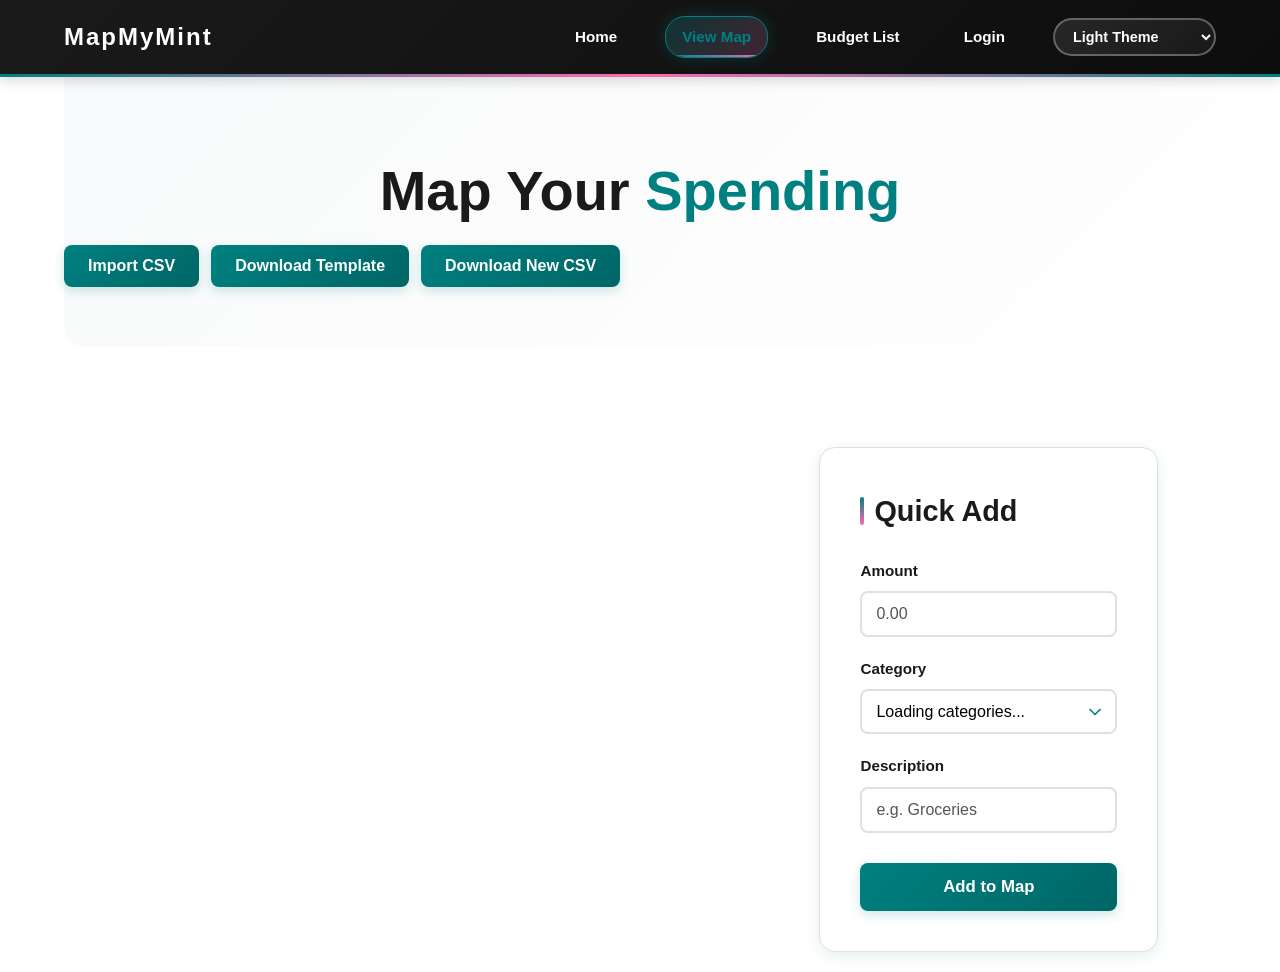
==== frontend/index.html @ 68bfa344 "Added clear button Put in backlog" ====
<!DOCTYPE html>
<html lang="en">
<head>
    <meta charset="UTF-8">
    <meta name="viewport" content="width=device-width, initial-scale=1.0">
    <title>MapMyMint | Visual Budgeting</title>
    <!-- Link to the D3.js library for data visualization and the stylesheet for styling the page -->
    <script src="https://d3js.org/d3.v7.min.js"></script>
    <!-- Link to the stylesheet for styling the page -->
    <link rel="stylesheet" href="style.css">
    <!-- Theme Manager (must load before other scripts) -->
    <script src="theme.js"></script>
    
    <!-- Authentication Check (redirect to home if not logged in) - commented out -->
    <!--
    <script>
        if (!localStorage.getItem('loggedIn')) {
            window.location.href = 'home.html';
        }
    </script>
    -->
</head>
<body>

<nav>
    <a href="home.html" class="brand">MapMyMint</a>
    <div class="nav-links">
        <a href="home.html">Home</a>
        <a href="index.html" class="active">View Map</a>
        <a href="buget.html">Budget List</a>
        <a href="login.html">Login</a>
        <select id="theme-switcher" class="theme-switcher">
            <option value="light">Light Theme</option>
            <option value="dark">Dark Theme</option>
            <option value="ocean">Ocean Theme</option>
            <option value="rainbow">Rainbow Theme</option>
        </select>
    </div>
   
</nav>

<main class="container">
<header class="TitleSection">
  <!-- Header section with a title and a button to import CSV files -->
    <h1>Map Your <span class="teal-text">Spending</span></h1>
    <div class="controls">
      <!--  <button class="btn-teal">Import CSV</button>  (Commented out and replaced for CSV File Implmentation) -->
<input type="file" id="csvFile" accept=".csv" style="display:none;">
<button class="btn-teal" onclick="handleCSV()">Import CSV</button>
<!-- Added Download Template Button -->
<button class="btn-teal" onclick="downloadTemplateCSV()">Download Template</button>
<button class="btn-teal" onclick="downloadUpdatedCSV()">Download New CSV</button>
<!-- <button class="btn-teal" onclick="clearGraph()">Clear Graph</button> (Commented out, not finalized) --> 

    </div>
</header>
<!-- Section to display the sunburst chart and a tooltip for additional information -->
<section class="main-dashboard">
    <section class="chart-column">
        <div id="sunburst"></div>
        <div id="tooltip" class="tooltip"></div>
    </section>


    <!-- Aside section for quick transaction entry -->
    <aside class="entry-column">
        <div class="card">
          <!-- Quick Add Form -->
            <h3>Quick Add</h3>
            <form id="transaction-form">
                <div class="input-group">
                    <label>Amount</label>
                    <input type="number" id="amount" placeholder="0.00" step="0.01">
                </div>
                <!-- Dropdown for selecting the category of the transaction -->
                <div class="input-group">
                    <label>Category</label>
                    <select id="category">
                        <option value="">Loading categories...</option>
                    </select>
                </div>
                <!-- Input field for adding a description of the transaction -->
                <div class="input-group">
                    <label>Description</label>
                    <input type="text" id="description" placeholder="e.g. Groceries">
                </div>
                <button type="button" class="btn-teal" id="add-btn">Add to Map</button>
            </form>
        </div>
    </aside>
</section>
</main>

<script src="chart-v2.js"></script>
    
    <!-- Handles CSV upload, updates the data, and lets the user download a new CSV file -->
    
<script>
   // const currentUserId = 1; // Placeholder until login logic is added
    // NEW
const currentUserId = localStorage.getItem("currentUserId") || 1;
let savedCSV = "";
let originalFileName = "updated";
let importedTemplateRows = [];

function downloadTemplateCSV() {
    // 1. Grab the current user's data
    const currentUserId = localStorage.getItem("currentUserId") || "1";
    // If you don't store the username, you can default to "User" or fetch it
    const currentUsername = localStorage.getItem("currentUsername") || "User";

    // 2. Build the string using template literals (${}) to inject the ID and Name
    const templateCSV = `Instructions: Use CATEGORY rows to define categories and limits,,,,,,,,,,,,,
Instructions: Use TRANSACTION rows to enter spending or income,,,,,,,,,,,,,
Instructions: Use GOAL rows to enter savings goals,,,,,,,,,,,,,
Instructions: Leave unused columns blank for that row type,,,,,,,,,,,,,

Entry Type,User ID,Username,Category,Parent Category,Category Limit,Transaction Date,Description,Amount,Transaction Type,Goal Name,Target Amount,Current Amount,Target Date
CATEGORY,${currentUserId},${currentUsername},Housing,,1500,,,,,,,,
CATEGORY,${currentUserId},${currentUsername},Groceries,Living,400,,,,,,,,
TRANSACTION,${currentUserId},${currentUsername},Groceries,Living,,2026-04-19,Walmart trip,82.43,Expense,,,,
GOAL,${currentUserId},${currentUsername},,,,,,,,Emergency Fund,2000,500,2026-12-31
,,,,,,,,,,,,,
,,,,,,,,,,,,,`;

    // 3. Create the download as before
    const blob = new Blob([templateCSV], { type: "text/csv" });
    const url = URL.createObjectURL(blob);

    const a = document.createElement("a");
    a.href = url;
    a.download = "MapByMint_Template.csv";
    document.body.appendChild(a);
    a.click();
    document.body.removeChild(a);

    URL.revokeObjectURL(url);
}


//Connecting the manual "Quick Add" 
document.getElementById("add-btn").addEventListener("click", async () => {
    const amountInput = document.getElementById("amount").value;
    const descInput = document.getElementById("description").value;
    const catInput = document.getElementById("category").value;

    if (!amountInput || !descInput) {
        alert("Please enter an amount and description.");
        return;
    }

    const payload = {
        user_id: parseInt(currentUserId),
        description: descInput,
        amount: parseFloat(amountInput),
        category_id: parseInt(catInput), // Optional: logic to map 'Housing' to ID 1, etc.
        transaction_date: new Date().toISOString().split('T')[0],
        transaction_type: "expense"
    };

    try {
        const response = await fetch("http://127.0.0.1:8000/transactions/", {
            method: "POST",
            headers: { "Content-Type": "application/json" },
            body: JSON.stringify(payload)
        });

        if (response.ok) {
            console.log("Transaction saved to Vault.");
            document.getElementById("transaction-form").reset();
            if (typeof window.refreshChart === "function") window.refreshChart();
        }
    } catch (error) {
        console.error("Failed to add transaction:", error);
    }
});


// NEW HANDLE CSV
async function handleCSV() {
    const input = document.getElementById("csvFile");
    input.click();
 
    input.onchange = async function () {
        const file = input.files[0];
        if (!file) return;
 
        // Preserve original filename for export
        originalFileName = file.name.replace(/\.csv$/i, "");
 
        const reader = new FileReader();
 
        reader.onload = async function (e) {
            savedCSV = e.target.result;
            const rawRows = savedCSV.split("\n");
 
            // Clean rows — strip instructions, headers, and blank lines
            const dataRows = rawRows.filter(line => {
                const trimmed = line.trim();
                return trimmed &&
                    !trimmed.startsWith("Instructions:") &&
                    !trimmed.startsWith("Entry Type,") &&
                    trimmed.replace(/,/g, "") !== "";
            });
 
            //Process CATEGORY rows first (serial, not parallel)
            //    We use for...of with await so each category is fully created
            //    before we fetch the updated ID map. Promise.all won't work here
            //    because we need the DB to have committed before the next step.
            const categoryRows = dataRows.filter(row =>
                row.trim().toUpperCase().startsWith("CATEGORY")
            );
 
            for (const row of categoryRows) {
                const col = row.split(",");
                const name = (col[3] || "").trim();
                const limitAmount = parseFloat((col[5] || "0").replace(/[$,]/g, "")) || 0;
 
                if (!name) continue; // Skip rows with no category name
 
                try {
                    await fetch("http://127.0.0.1:8000/categories/", {
                        method: "POST",
                        headers: { "Content-Type": "application/json" },
                        body: JSON.stringify({
                            user_id: parseInt(currentUserId),
                            name: name,
                            limit_amount: limitAmount,
                            parent_id: null // Subcategory support can be added later
                        })
                    });
                } catch (err) {
                    console.error(`Failed to create category "${name}":`, err);
                }
            }
 
            // Refresh category map now that new ones are in the DB
            let catMap = {};
            try {
                const catRes = await fetch(`http://127.0.0.1:8000/categories/${parseInt(currentUserId)}`);
                if (catRes.ok) {
                    const categories = await catRes.json();
                    categories.forEach(c => catMap[c.name.toLowerCase()] = c.id);
                }
            } catch (err) {
                console.error("Failed to fetch category map:", err);
            }
 
            // Process TRANSACTION and GOAL rows in parallel
            const otherRows = dataRows.filter(row =>
                !row.trim().toUpperCase().startsWith("CATEGORY")
            );
 
            const finalPromises = otherRows.map(row => {
                const col = row.split(",");
                const entryType = (col[0] || "").trim().toUpperCase();
 
                // --- TRANSACTION ---
                if (entryType === "TRANSACTION") {
                    const catName = (col[3] || "").trim().toLowerCase();
                    const amount = parseFloat((col[8] || "0").replace(/[$,]/g, "")) || 0;
                    const description = (col[7] || "").trim();
 
                    // Skip rows without enough data to be useful
                    if (!description || amount <= 0) return null;
 
                    return fetch("http://127.0.0.1:8000/transactions/", {
                        method: "POST",
                        headers: { "Content-Type": "application/json" },
                        body: JSON.stringify({
                            user_id: parseInt(currentUserId),
                            category_id: catMap[catName] || null,
                            transaction_date: (col[6] || "").trim() || new Date().toISOString().split('T')[0],
                            description: description,
                            amount: amount,
                            transaction_type: (col[9] || "expense").trim().toLowerCase()
                        })
                    });
                }
 
                // --- GOAL ---
                if (entryType === "GOAL") {
                    const goalName = (col[10] || "").trim();
                    const targetAmount = parseFloat((col[11] || "0").replace(/[$,]/g, "")) || 0;
                    const currentAmount = parseFloat((col[12] || "0").replace(/[$,]/g, "")) || 0;
 
                    // Skip rows without enough data to be useful
                    if (!goalName || targetAmount <= 0) return null;
 
                    return fetch("http://127.0.0.1:8000/goals/", {
                        method: "POST",
                        headers: { "Content-Type": "application/json" },
                        body: JSON.stringify({
                            user_id: parseInt(currentUserId),
                            goal_name: goalName,
                            target_amount: targetAmount,
                            current_amount: currentAmount
                        })
                    });
                }
 
                return null; // Ignore any unrecognized row types
            }).filter(p => p !== null);
 
            // Execute all transaction/goal imports
            if (finalPromises.length > 0) {
                try {
                    await Promise.all(finalPromises);
                    console.log("Full CSV import complete.");
                } catch (err) {
                    console.error("Import error on transactions/goals:", err);
                }
            } else {
                console.warn("No valid TRANSACTION or GOAL rows found after category stage.");
            }
 
            // Refresh chart and dropdown with latest data
            if (typeof window.refreshChart === "function") window.refreshChart();
            if (typeof populateCategoryDropdown === "function") populateCategoryDropdown();
        };
 
        reader.readAsText(file);
    };
}


// NEW DOWNLOAD UPDATED CSV
async function downloadUpdatedCSV() {
    try {
        // Fetch both datasets at once
        const [goalsResponse, txResponse] = await Promise.all([
            fetch(`http://127.0.0.1:8000/goals/${currentUserId}`),
            fetch(`http://127.0.0.1:8000/transactions/${currentUserId}`)
        ]);

        if (!goalsResponse.ok || !txResponse.ok) {
            throw new Error("Failed to fetch data from one or more endpoints");
        }

        const goals = await goalsResponse.json();
        const transactions = await txResponse.json();

        const header = "Entry Type,User ID,Username,Category,Parent Category,Category Limit,Transaction Date,Description,Amount,Transaction Type,Goal Name,Target Amount,Current Amount,Target Date";

        // 1. Map Goals to CSV Rows
        const goalRows = goals.map(goal => [
            "GOAL", goal.user_id, "", "", "", "", "", "", "", "", 
            goal.goal_name, goal.target_amount, goal.current_amount, goal.target_date || ""
        ].join(","));

        // 2. Map Transactions to CSV Rows
        const txRows = transactions.map(tx => [
            "TRANSACTION", currentUserId, "", tx.category_name || "Uncategorized", "", "",
            tx.date, tx.description, tx.amount, tx.type || "expense", "", "", "", ""
        ].join(","));

        // 3. Combine everything
        const csvContent = [header, ...goalRows, ...txRows].join("\n");

        const blob = new Blob([csvContent], { type: "text/csv" });
        const url = URL.createObjectURL(blob);

        const a = document.createElement("a");
        a.href = url;
        a.download = `${originalFileName}_Full_Backup.csv`;
        document.body.appendChild(a);
        a.click();
        document.body.removeChild(a);

        URL.revokeObjectURL(url);

    } catch (error) {
        console.error("Export Error:", error);
        alert("Could not export data. Is the backend running?");
    }
}
/* async function clearGraph() { (Commented out, took from branch. Wouldn't let me commit in branch! Not finalized and put on product backlog) 
    const confirmClear = confirm("Are you sure you want to clear this data?")

    if (!confirmClear) return;

    try {
        await fetch(`http://127.0.0.1:8000/goals/${currentUserId}`, {
method: "DELETE"
        });
        
        await fetch(`http://127.0.0.1:8000/transactions/${currentUserId}`, {
method: "DELETE"
        });

        await fetch(`http://127.0.0.1:8000/categories/${currentUserId}`, {
method: "DELETE"
        }); 

        console.log("Data has been cleared :)");

        if (typeof window.refreshChart === "function") {
            window.refreshChart();
        }
    }
    catch (err)
    {
        console.error("Error clearing data:", err);
        alert("Failed to clear data");
    }
    }
*/
// Add this function alongside the other script functions
async function populateCategoryDropdown() {
    try {
        const res = await fetch(`http://127.0.0.1:8000/categories/${parseInt(currentUserId)}`);
        const categories = await res.json();
        const select = document.getElementById("category");

        if (!categories.length) {
            select.innerHTML = `<option value="">No categories yet</option>`;
            return;
        }
        select.innerHTML = categories.map(c =>
            `<option value="${c.id}">${c.name}</option>`
        ).join("");
    } catch (err) {
        console.error("Failed to load categories:", err);
    }
}

// Add this function alongside the other script functions
async function populateCategoryDropdown() {
    try {
        const res = await fetch(`http://127.0.0.1:8000/categories/${parseInt(currentUserId)}`);
        const categories = await res.json();
        const select = document.getElementById("category");

        if (!categories.length) {
            select.innerHTML = `<option value="">No categories yet</option>`;
            return;
        }
        select.innerHTML = categories.map(c =>
            `<option value="${c.id}">${c.name}</option>`
        ).join("");
    } catch (err) {
        console.error("Failed to load categories:", err);
    }
}

// Call on page load
populateCategoryDropdown();


</script>

<script src="auth.js"></script>
</body>
</html>
---- frontend/style.css ----
/* THEME DEFINITIONS */
:root {
    --primary-teal: #008080;
    --accent-pink: #ff69b4;
    --dark-bg: #1a1a1a;
    --light-text: #f4f4f4;
}

/* Light Theme (Default) */
:root[data-theme="light"],
:root {
    background-color: var(--bg-primary);
    color: var(--text-primary);
    transition: background-color 0.3s ease, color 0.3s ease;
    --bg-primary: #ffffff;
    --bg-secondary: #f8f9fa;
    --text-primary: #1a1a1a;
    --text-secondary: #555555;
    --border-color: #e0e0e0;
    --nav-bg: linear-gradient(135deg, #1a1a1a 0%, #0d0d0d 100%);
    --nav-text: #ffffff;
    --card-bg: #ffffff;
    --card-shadow: 0 4px 15px rgba(0, 128, 128, 0.12);
    --chart-start: #008080;
    --chart-end: #ff69b4;
    --chart-buffer: 0.35;
    --chart-warning: #dc2626;
    --chart-spending:  #008080;
    --chart-savings:   #ff69b4;
}

/* Dark Theme */
:root[data-theme="dark"] {
    --bg-primary: #0f0f0f;
    --bg-secondary: #1a1a1a;
    --text-primary: #f5f5f5;
    --text-secondary: #cccccc;
    --border-color: #333333;
    --nav-bg: linear-gradient(135deg, #000000 0%, #1a1a1a 100%);
    --nav-text: #ffffff;
    --card-bg: #1a1a1a;
    --card-shadow: 0 4px 15px rgba(0, 128, 128, 0.3);
    --chart-start: #00b3b3;
    --chart-end: #ff85c2;
    --chart-buffer: 0.25;
    --chart-warning: #ff4444;
    --chart-spending:  #00b3b3;
    --chart-savings:   #ff85c2;
}

/* Ocean Theme */
:root[data-theme="ocean"] {
    --bg-primary: #e8f4f8;
    --bg-secondary: #d4e8f0;
    --text-primary: #0a3a52;
    --text-secondary: #1a5568;
    --border-color: #a0d4e8;
    --nav-bg: linear-gradient(135deg, #0a3a52 0%, #1a5568 100%);
    --nav-text: #ffffff;
    --card-bg: #ffffff;
    --card-shadow: 0 4px 15px rgba(10, 58, 82, 0.15);
    --chart-start: #0a3a52; 
    --chart-end: #00aacc; 
    --chart-buffer: 0.30;
    --chart-warning: #e63946;
    --chart-spending:  #0a3a52;
    --chart-savings:   #00aacc;
}

/* Rainbow Theme */
:root[data-theme="rainbow"] {
    --bg-primary: #ffffff;
    --bg-secondary: #f8f9fa;
    --text-primary: #2c2c2c;
    --text-secondary: #666666;
    --border-color: #e0e0e0;
    --nav-bg: linear-gradient(135deg, #8b0000 0%, #8b4513 15%, #daa520 30%, #006400 45%, #00008b 60%, #4b0082 75%, #8b008b 90%);
    --nav-text: #ffffff;
    --card-bg: #ffffff;
    --card-shadow: 0 4px 15px rgba(139, 0, 0, 0.15);
    --chart-start: #8b0000;
    --chart-end: #8b008b;
    --chart-buffer: 0.30;
    --chart-warning: #ff0000;
    --chart-spending:  #8b0000;
    --chart-savings:   #8b008b;
}

body {
    font-family: 'Segoe UI', Tahoma, Geneva, Verdana, sans-serif;
    margin: 0;
    line-height: 1.6;
}

/* Ensure all headings use theme colors */
h1, h2, h3, h4, h5, h6 {
    color: var(--text-primary);
}

p, span, div {
    color: var(--text-primary);
}

nav {
    display: flex;
    justify-content: space-between;
    align-items: center;
    padding: 1rem 5%;
    background: var(--nav-bg);
    color: var(--nav-text);
    box-shadow: 0 4px 12px rgba(0, 0, 0, 0.15);
    position: sticky;
    top: 0;
    z-index: 100;
    border-bottom: 3px solid transparent;
    border-image: linear-gradient(90deg, var(--primary-teal), var(--accent-pink), var(--primary-teal)) 1;
    animation: navGlow 3s ease-in-out infinite alternate;
}

@keyframes navGlow {
    0% { box-shadow: 0 4px 12px rgba(0, 0, 0, 0.15); }
    100% { box-shadow: 0 4px 20px rgba(0, 128, 128, 0.3), 0 0 30px rgba(255, 105, 180, 0.1); }
}

.brand {
    font-size: 1.5rem;
    font-weight: 800;
    letter-spacing: 2px;
    color: white;
    cursor: pointer;
    transition: all 0.3s ease;
    position: relative;
    text-decoration: none;
    animation: brandShimmer 2s ease-in-out infinite;
}

@keyframes brandShimmer {
    0%, 100% { 
        background-position: 0% 50%;
        transform: scale(1);
    }
    50% { 
        background-position: 100% 50%;
        transform: scale(1.02);
    }
}

.brand:hover {
    transform: scale(1.05);
}

.nav-links {
    display: flex;
    gap: 2rem;
    align-items: center;
}

.nav-links a {
    color: white;
    text-decoration: none;
    font-weight: 600;
    font-size: 0.95rem;
    padding: 0.5rem 1rem;
    border-radius: 20px;
    position: relative;
    transition: all 0.3s ease;
    overflow: hidden;
}

.nav-links a::before {
    content: '';
    position: absolute;
    top: 0;
    left: -100%;
    width: 100%;
    height: 100%;
    background: linear-gradient(90deg, transparent, rgba(255, 255, 255, 0.2), transparent);
    transition: left 0.5s ease;
}

.nav-links a:hover::before {
    left: 100%;
}

.nav-links a::after {
    content: '';
    position: absolute;
    bottom: 0;
    left: 0;
    width: 0;
    height: 2px;
    background: linear-gradient(90deg, var(--primary-teal), var(--accent-pink));
    transition: width 0.3s ease;
    border-radius: 1px;
}

.nav-links a:hover {
    color: var(--primary-teal);
    transform: translateY(-2px);
    box-shadow: 0 4px 8px rgba(0, 128, 128, 0.2);
}

.nav-links a:hover::after {
    width: 100%;
}


.nav-links a.active {
    background: linear-gradient(135deg, rgba(0, 128, 128, 0.3), rgba(255, 105, 180, 0.2));
    border: 1px solid var(--primary-teal);
    color: var(--primary-teal);
    box-shadow: 0 0 15px rgba(0, 128, 128, 0.3);
    animation: activePulse 2s ease-in-out infinite;
}

@keyframes activePulse {
    0%, 100% { box-shadow: 0 0 15px rgba(0, 128, 128, 0.3); }
    50% { box-shadow: 0 0 20px rgba(0, 128, 128, 0.5), 0 0 30px rgba(255, 105, 180, 0.2); }
}

.nav-links a.active::after {
    width: 100%;
}

/* Theme Switcher Dropdown */
.theme-switcher {
    padding: 8px 14px;
    border: 2px solid rgba(255, 255, 255, 0.3);
    border-radius: 20px;
    background: linear-gradient(135deg, rgba(255, 255, 255, 0.1), rgba(255, 255, 255, 0.05));
    color: var(--nav-text);
    font-weight: 600;
    font-size: 0.9rem;
    cursor: pointer;
    transition: all 0.3s ease;
    backdrop-filter: blur(10px);
    position: relative;
    overflow: hidden;
}

.theme-switcher::before {
    content: '🎨';
    position: absolute;
    left: 8px;
    top: 50%;
    transform: translateY(-50%);
    font-size: 0.8rem;
    opacity: 0.7;
}

.theme-switcher:hover {
    background: linear-gradient(135deg, rgba(255, 255, 255, 0.2), rgba(255, 255, 255, 0.1));
    border-color: rgba(255, 255, 255, 0.5);
    transform: scale(1.05);
    box-shadow: 0 4px 12px rgba(0, 128, 128, 0.2);
}

.theme-switcher option {
    background-color: var(--bg-primary);
    color: var(--text-primary);
}

.hero {
    text-align: center;
    padding: 100px 10%;
    background: linear-gradient(135deg, #f5f7fa 0%, #c3cfe2 100%);
}

.teal-text { color: var(--primary-teal); font-weight: bold; }

.cta-main {
    background-color: var(--primary-teal);
    color: white;
    padding: 15px 30px;
    border: none;
    border-radius: 5px;
    cursor: pointer;
}

/* Button Styling */
.btn-teal {
    background: linear-gradient(135deg, var(--primary-teal), #006666);
    color: white;
    padding: 12px 24px;
    border: none;
    border-radius: 8px;
    font-size: 1rem;
    font-weight: 600;
    cursor: pointer;
    transition: all 0.3s ease;
    box-shadow: 0 4px 12px rgba(0, 128, 128, 0.2);
    position: relative;
    overflow: hidden;
}

.btn-teal:hover {
    transform: translateY(-3px);
    box-shadow: 0 6px 20px rgba(0, 128, 128, 0.35);
    background: linear-gradient(135deg, #00a0a0, #008080);
}

.btn-teal:active {
    transform: translateY(-1px);
}

/* Controls Section */
.controls {
    display: flex;
    gap: 12px;
    flex-wrap: wrap;
}

.TitleSection {
    padding: 80px 0 60px 0;
    text-align: center;
    background: linear-gradient(135deg, var(--bg-secondary) 0%, var(--bg-primary) 100%);
    margin-bottom: 80px;
    border-radius: 0 0 20px 20px;
}

.TitleSection h1 {
    margin: 0 0 20px 0;
    font-size: 3.5rem;
    color: var(--text-primary);
    font-weight: 700;
    line-height: 1.2;
}

.TitleSection p {
    font-size: 1.3rem;
    color: var(--text-secondary);
    margin: 0;
    max-width: 600px;
    margin: 0 auto;
}

/* CTA Section */
.cta {
    text-align: center;
    padding: 60px 0;
    margin-bottom: 80px;
}

.cta h2 {
    font-size: 2.5rem;
    color: var(--text-primary);
    margin-bottom: 20px;
    font-weight: 600;
}

.cta p {
    font-size: 1.2rem;
    color: var(--text-secondary);
    margin-bottom: 40px;
    max-width: 500px;
    margin-left: auto;
    margin-right: auto;
}

/* Summary Section */
.summary {
    display: grid;
    grid-template-columns: repeat(auto-fit, minmax(350px, 1fr));
    gap: 40px;
    padding: 60px 0;
    margin-bottom: 60px;
}
#chart-container {
    width: 100%;
    display: flex;
    justify-content: center;
    padding: 20px;
    box-sizing: border-box;
}

#sunburst {
    width: 100%;
    max-width: 500px; /* Limits size on desktop */
    aspect-ratio: 1 / 1; /* Keeps it a perfect circle */
    margin: 0 auto;
}

svg {
    width: 100%;
    height: auto; /* Scales proportionally */
}
.main-dashboard {
    display: flex;
    flex-wrap: wrap; /* Allows stacking on mobile */
    gap: 20px;
    padding: 20px 5%;
    max-width: 1200px;
    margin: 0 auto;
}

.chart-column {
    flex: 2; /* Takes up 2/3 of the space */
    min-width: 300px;
}

.entry-column {
    flex: 1; /* Takes up 1/3 of the space */
    min-width: 250px;
}

/* Card Styling for the Form */
.card {
    background: var(--card-bg);
    padding: 40px;
    border-radius: 16px;
    box-shadow: var(--card-shadow);
    border: 1px solid var(--border-color);
    transition: all 0.3s ease;
    text-align: left;
}

.card:hover {
    box-shadow: 0 20px 40px rgba(0, 128, 128, 0.15);
    transform: translateY(-8px);
}

.card h2, .card h3 {
    margin: 0 0 25px 0;
    font-size: 1.8rem;
    color: var(--text-primary);
    font-weight: 700;
    display: flex;
    align-items: center;
    gap: 10px;
}

.card h2::before, .card h3::before {
    content: '';
    width: 4px;
    height: 28px;
    background: linear-gradient(180deg, var(--primary-teal), var(--accent-pink));
    border-radius: 2px;
}

.card p {
    color: var(--text-secondary);
    line-height: 1.6;
    margin-bottom: 20px;
}

.card ul {
    color: var(--text-secondary);
    line-height: 1.8;
}

.card li {
    margin-bottom: 12px;
}

.card li strong {
    color: var(--text-primary);
}

/* Responsive Design */
@media (max-width: 768px) {
    .TitleSection {
        padding: 60px 0 40px 0;
        margin-bottom: 60px;
    }
    
    .TitleSection h1 {
        font-size: 2.8rem;
    }
    
    .TitleSection p {
        font-size: 1.1rem;
    }
    
    .cta {
        padding: 40px 0;
        margin-bottom: 60px;
    }
    
    .cta h2 {
        font-size: 2rem;
    }
    
    .summary {
        grid-template-columns: 1fr;
        gap: 30px;
        padding: 40px 0;
    }
    
    .card {
        padding: 30px;
    }
    
    .card h2, .card h3 {
        font-size: 1.5rem;
    }
}

.input-group {
    margin-bottom: 20px;
}

.input-group label {
    display: block;
    margin-bottom: 8px;
    font-weight: 600;
    color: var(--text-primary);
    font-size: 0.95rem;
}

.input-group input,
.input-group select {
    width: 100%;
    padding: 12px 14px;
    border: 2px solid #e0e0e0;
    border-radius: 8px;
    font-size: 1rem;
    transition: all 0.3s ease;
    box-sizing: border-box;
    background-color: white;
}

.input-group input:focus,
.input-group select:focus {
    outline: none;
    border-color: var(--primary-teal);
    box-shadow: 0 0 0 3px rgba(0, 128, 128, 0.1);
    background-color: rgba(0, 128, 128, 0.02);
}

.input-group input::placeholder {
    color: var(--text-secondary);
}

.input-group select {
    cursor: pointer;
    appearance: none;
    padding-right: 30px;
    background-image: url("data:image/svg+xml;charset=UTF-8,%3csvg xmlns='http://www.w3.org/2000/svg' viewBox='0 0 24 24' fill='none' stroke='%23008080' stroke-width='2' stroke-linecap='round' stroke-linejoin='round'%3e%3cpolyline points='6 9 12 15 18 9'%3e%3c/polyline%3e%3c/svg%3e");
    background-repeat: no-repeat;
    background-position: right 10px center;
    background-size: 20px;
    padding-right: 35px;
}

#add-btn {
    width: 100%;
    padding: 14px;
    font-size: 1.05rem;
    font-weight: 700;
    margin-top: 10px;
}

/* Tooltip Styling */
.tooltip {
    position: absolute;
    padding: 10px 14px;
    background-color: var(--card-bg);
    color: var(--text-primary);
    border: 1px solid var(--border-color);
    border-radius: 6px;
    font-size: 12px;
    font-weight: 500;
    pointer-events: none;
    display: none;
    z-index: 1000;
    white-space: nowrap;
    box-shadow: 0 2px 8px rgba(0, 0, 0, 0.3);
}

.container { 
    padding: 0 5%; 
    max-width: 1200px; 
    margin: 0 auto; 
}

.budget-row {
    background: var(--card-bg);
    padding: 20px;
    border-radius: 10px;
    margin-bottom: 15px;
    box-shadow: var(--card-shadow);
}

.budget-info {
    display: flex;
    justify-content: space-between;
    margin-bottom: 10px;
    font-weight: bold;
}

/* The Progress Bar Container */
.progress-bg {
    background: #e0e0e0;
    height: 12px;
    border-radius: 6px;
    overflow: hidden;
}

/* The "Spent" Fill */
.progress-fill {
    height: 100%;
    background: var(--teal); /* Uses your brand color */
    transition: width 0.5s ease-in-out;
}

/* Alert color if over budget */
.over-budget { background: var(--accent-pink) !important; }

/* Edit Controls */
.edit-controls {
    display: flex;
    gap: 8px;
    align-items: center;
    flex-wrap: wrap;
    margin-top: 12px !important;
}

.edit-btn {
    padding: 8px 16px;
    border: none;
    border-radius: 6px;
    font-weight: 600;
    font-size: 0.9rem;
    cursor: pointer;
    transition: all 0.3s ease;
    flex: 1;
    min-width: 80px;
}

.edit-subtract {
    background: linear-gradient(135deg, #ff6b9d, #ff69b4);
    color: white;
}

.edit-subtract:hover {
    transform: translateY(-2px);
    box-shadow: 0 4px 12px rgba(255, 107, 157, 0.3);
}

.edit-add {
    background: linear-gradient(135deg, #008080, #00a0a0);
    color: white;
}

.edit-add:hover {
    transform: translateY(-2px);
    box-shadow: 0 4px 12px rgba(0, 128, 128, 0.3);
}

.edit-custom {
    background: linear-gradient(135deg, #666, #444);
    color: white;
    flex: 0.8;
    min-width: 70px;
}

.edit-custom:hover {
    transform: translateY(-2px);
    box-shadow: 0 4px 12px rgba(0, 0, 0, 0.2);
}

.edit-input {
    padding: 8px 12px;
    border: 2px solid #e0e0e0;
    border-radius: 6px;
    font-size: 0.9rem;
    flex: 1;
    min-width: 100px;
    transition: all 0.3s ease;
}

.edit-input:focus {
    outline: none;
    border-color: var(--primary-teal);
    box-shadow: 0 0 0 3px rgba(0, 128, 128, 0.1);
}
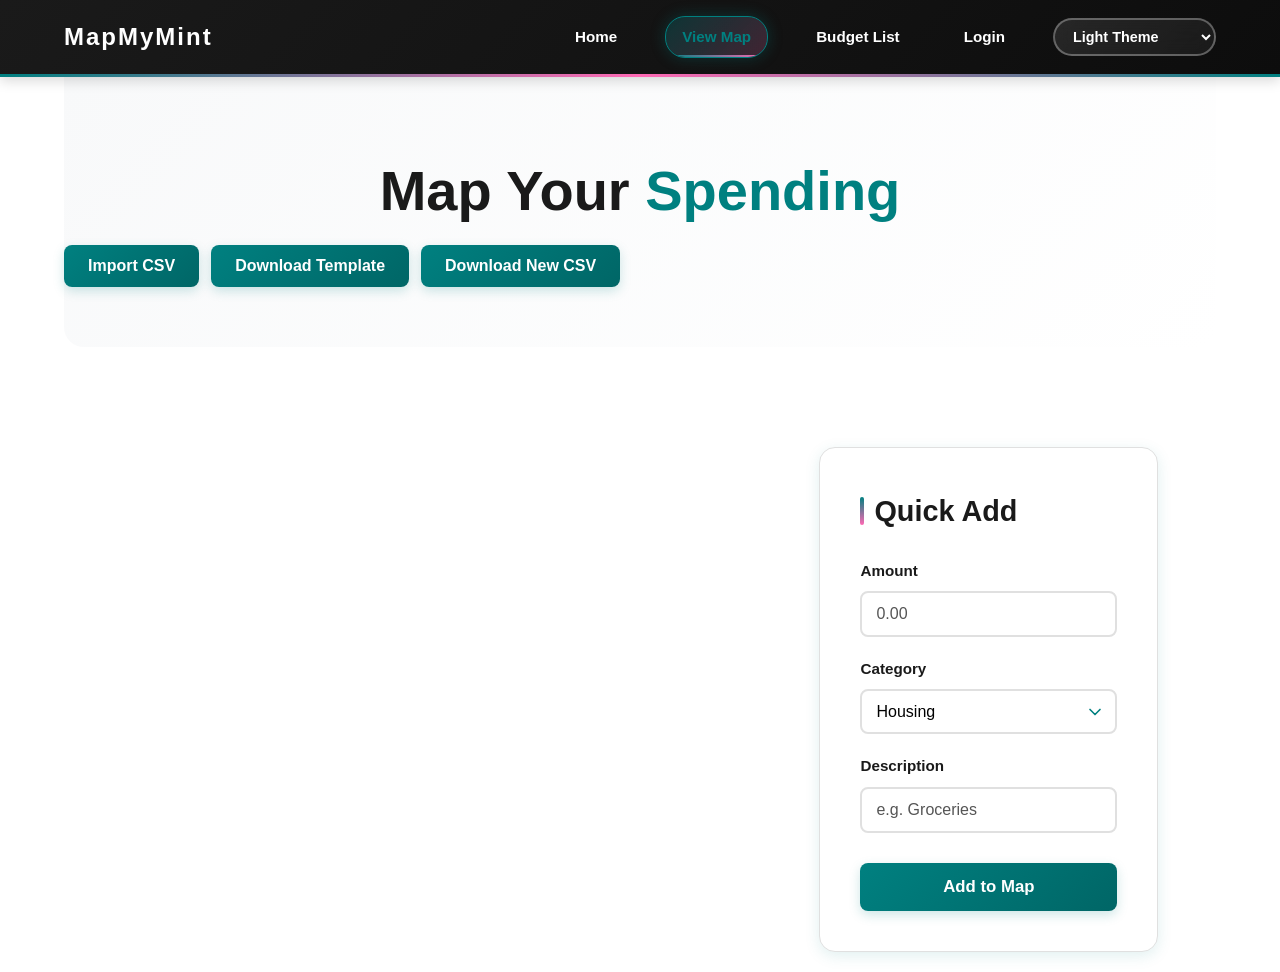
==== commit 4dfb3d03: "Merge branch 'main' into feature/test-login" ====
--- a/frontend/index.html
+++ b/frontend/index.html
@@ -50,7 +50,6 @@
 <!-- Added Download Template Button -->
 <button class="btn-teal" onclick="downloadTemplateCSV()">Download Template</button>
 <button class="btn-teal" onclick="downloadUpdatedCSV()">Download New CSV</button>
-<!-- <button class="btn-teal" onclick="clearGraph()">Clear Graph</button> (Commented out, not finalized) --> 
 
     </div>
 </header>
@@ -76,7 +75,9 @@
                 <div class="input-group">
                     <label>Category</label>
                     <select id="category">
-                        <option value="">Loading categories...</option>
+                        <option value="Housing">Housing</option>
+                        <option value="Lifestyle">Lifestyle</option>
+                        <option value="Savings">Savings</option>
                     </select>
                 </div>
                 <!-- Input field for adding a description of the transaction -->
@@ -91,7 +92,7 @@
 </section>
 </main>
 
-<script src="chart-v2.js"></script>
+<script src="chart.js"></script>
     
     <!-- Handles CSV upload, updates the data, and lets the user download a new CSV file -->
     
@@ -104,26 +105,19 @@
 let importedTemplateRows = [];
 
 function downloadTemplateCSV() {
-    // 1. Grab the current user's data
-    const currentUserId = localStorage.getItem("currentUserId") || "1";
-    // If you don't store the username, you can default to "User" or fetch it
-    const currentUsername = localStorage.getItem("currentUsername") || "User";
-
-    // 2. Build the string using template literals (${}) to inject the ID and Name
     const templateCSV = `Instructions: Use CATEGORY rows to define categories and limits,,,,,,,,,,,,,
 Instructions: Use TRANSACTION rows to enter spending or income,,,,,,,,,,,,,
 Instructions: Use GOAL rows to enter savings goals,,,,,,,,,,,,,
 Instructions: Leave unused columns blank for that row type,,,,,,,,,,,,,
 
 Entry Type,User ID,Username,Category,Parent Category,Category Limit,Transaction Date,Description,Amount,Transaction Type,Goal Name,Target Amount,Current Amount,Target Date
-CATEGORY,${currentUserId},${currentUsername},Housing,,1500,,,,,,,,
-CATEGORY,${currentUserId},${currentUsername},Groceries,Living,400,,,,,,,,
-TRANSACTION,${currentUserId},${currentUsername},Groceries,Living,,2026-04-19,Walmart trip,82.43,Expense,,,,
-GOAL,${currentUserId},${currentUsername},,,,,,,,Emergency Fund,2000,500,2026-12-31
+CATEGORY,1,Gavin,Housing,,1500,,,,,,,,
+CATEGORY,1,Gavin,Groceries,Living,400,,,,,,,,
+TRANSACTION,1,Gavin,Groceries,Living,,2026-04-19,Walmart trip,82.43,Expense,,,,
+GOAL,1,Gavin,,,,,,,,Emergency Fund,2000,500,2026-12-31
 ,,,,,,,,,,,,,
 ,,,,,,,,,,,,,`;
 
-    // 3. Create the download as before
     const blob = new Blob([templateCSV], { type: "text/csv" });
     const url = URL.createObjectURL(blob);
 
@@ -137,64 +131,96 @@
     URL.revokeObjectURL(url);
 }
 
-
-//Connecting the manual "Quick Add" 
-document.getElementById("add-btn").addEventListener("click", async () => {
-    const amountInput = document.getElementById("amount").value;
-    const descInput = document.getElementById("description").value;
-    const catInput = document.getElementById("category").value;
-
-    if (!amountInput || !descInput) {
-        alert("Please enter an amount and description.");
-        return;
-    }
-
-    const payload = {
-        user_id: parseInt(currentUserId),
-        description: descInput,
-        amount: parseFloat(amountInput),
-        category_id: parseInt(catInput), // Optional: logic to map 'Housing' to ID 1, etc.
-        transaction_date: new Date().toISOString().split('T')[0],
-        transaction_type: "expense"
-    };
-
-    try {
-        const response = await fetch("http://127.0.0.1:8000/transactions/", {
-            method: "POST",
-            headers: { "Content-Type": "application/json" },
-            body: JSON.stringify(payload)
-        });
-
-        if (response.ok) {
-            console.log("Transaction saved to Vault.");
-            document.getElementById("transaction-form").reset();
-            if (typeof window.refreshChart === "function") window.refreshChart();
-        }
-    } catch (error) {
-        console.error("Failed to add transaction:", error);
-    }
-});
-
-
-// NEW HANDLE CSV
-async function handleCSV() {
+/*
+OLD HANDLE CSV
+
+function handleCSV() {
     const input = document.getElementById("csvFile");
     input.click();
- 
-    input.onchange = async function () {
+
+    input.onchange = function () {
         const file = input.files[0];
         if (!file) return;
- 
-        // Preserve original filename for export
+
         originalFileName = file.name.replace(/\.csv$/i, "");
- 
+
         const reader = new FileReader();
- 
+
         reader.onload = async function (e) {
             savedCSV = e.target.result;
+
             const rawRows = savedCSV.split("\n");
- 
-            // Clean rows — strip instructions, headers, and blank lines
+
+            const dataRows = rawRows.filter(line => {
+                const trimmed = line.trim();
+                return trimmed && 
+                       !trimmed.startsWith("Instructions:") && 
+                       !trimmed.startsWith("Entry Type,") && 
+                       trimmed.replace(/,/g, "") !== "";
+            });
+
+            const importPromises = dataRows.map(line => {
+                const columns = line.split(",");
+                
+                const category = (columns[3] || "").trim();
+                const description = (columns[7] || "").trim();
+                const rawAmount = (columns[8] || "0").replace(/[$,]/g, "");
+                const amount = parseFloat(rawAmount) || 0;
+
+                if (category && amount > 0) {
+                    return fetch("http://127.0.0.1:8000/goals/", {
+                        method: "POST",
+                        headers: { "Content-Type": "application/json" },
+                        body: JSON.stringify({
+                            user_id: currentUserId,
+                            goal_name: `${category}: ${description || "Transaction"}`,
+                            target_amount: amount,
+                            current_amount: 0
+                        })
+                    });
+                }
+                return null;
+            }).filter(p => p !== null);
+
+            if (importPromises.length > 0) {
+                try {
+                    await Promise.all(importPromises);
+                    console.log("Vault Updated! Refreshing Map...");
+                    if (typeof window.refreshChart === "function") {
+                        window.refreshChart();
+                    }
+                } catch (error) {
+                    console.error("Import Error:", error);
+                    console.error("Could not save CSV data to the server.");
+                }
+            } else {
+                console.error("No valid transaction data found in this CSV.");
+            }
+        };
+
+        reader.readAsText(file);
+    };
+}
+*/
+
+// NEW HANDLE CSV
+function handleCSV() {
+    const input = document.getElementById("csvFile");
+    input.click();
+
+    input.onchange = function () {
+        const file = input.files[0];
+        if (!file) return;
+
+        originalFileName = file.name.replace(/\.csv$/i, "");
+
+        const reader = new FileReader();
+
+        reader.onload = async function (e) {
+            savedCSV = e.target.result;
+
+            const rawRows = savedCSV.split("\n");
+
             const dataRows = rawRows.filter(line => {
                 const trimmed = line.trim();
                 return trimmed &&
@@ -202,167 +228,143 @@
                     !trimmed.startsWith("Entry Type,") &&
                     trimmed.replace(/,/g, "") !== "";
             });
- 
-            //Process CATEGORY rows first (serial, not parallel)
-            //    We use for...of with await so each category is fully created
-            //    before we fetch the updated ID map. Promise.all won't work here
-            //    because we need the DB to have committed before the next step.
-            const categoryRows = dataRows.filter(row =>
-                row.trim().toUpperCase().startsWith("CATEGORY")
-            );
- 
-            for (const row of categoryRows) {
-                const col = row.split(",");
-                const name = (col[3] || "").trim();
-                const limitAmount = parseFloat((col[5] || "0").replace(/[$,]/g, "")) || 0;
- 
-                if (!name) continue; // Skip rows with no category name
- 
+
+            const importPromises = dataRows.map(line => {
+                const columns = line.split(",");
+
+                const entryType = (columns[0] || "").trim().toUpperCase();
+
+                if (entryType !== "TRANSACTION" && entryType !== "GOAL") {
+                    return null;
+                }
+
+                const userId = parseInt(columns[1]) || currentUserId || 1;
+
+                const category = (columns[3] || "").trim();
+                const description = (columns[7] || "").trim();
+                const amount = parseFloat((columns[8] || "0").replace(/[$,]/g, "")) || 0;
+
+                const goalName = (columns[10] || "").trim();
+                const targetAmount = parseFloat((columns[11] || "0").replace(/[$,]/g, "")) || 0;
+                const currentAmount = parseFloat((columns[12] || "0").replace(/[$,]/g, "")) || 0;
+
+                let payload = null;
+
+                if (entryType === "TRANSACTION" && category && amount > 0) {
+                    payload = {
+                        user_id: userId,
+                        goal_name: `${category}: ${description || "Transaction"}`,
+                        target_amount: amount,
+                        current_amount: 0
+                    };
+                }
+
+                if (entryType === "GOAL" && goalName && targetAmount > 0) {
+                    payload = {
+                        user_id: userId,
+                        goal_name: `Savings: ${goalName}`,
+                        target_amount: targetAmount,
+                        current_amount: currentAmount
+                    };
+                }
+
+                if (!payload) return null;
+
+                return fetch("http://127.0.0.1:8000/goals/", {
+                    method: "POST",
+                    headers: { "Content-Type": "application/json" },
+                    body: JSON.stringify(payload)
+                });
+            }).filter(p => p !== null);
+
+            if (importPromises.length > 0) {
                 try {
-                    await fetch("http://127.0.0.1:8000/categories/", {
-                        method: "POST",
-                        headers: { "Content-Type": "application/json" },
-                        body: JSON.stringify({
-                            user_id: parseInt(currentUserId),
-                            name: name,
-                            limit_amount: limitAmount,
-                            parent_id: null // Subcategory support can be added later
-                        })
-                    });
-                } catch (err) {
-                    console.error(`Failed to create category "${name}":`, err);
-                }
+                    await Promise.all(importPromises);
+                    console.log("CSV imported successfully.");
+
+                    if (typeof window.refreshChart === "function") {
+                        window.refreshChart();
+                    }
+                } catch (error) {
+                    console.error("Import Error:", error);
+                    console.error("Could not save CSV data to the server.");
+                }
+            } else {
+                console.error("No valid CSV rows found.");
             }
- 
-            // Refresh category map now that new ones are in the DB
-            let catMap = {};
-            try {
-                const catRes = await fetch(`http://127.0.0.1:8000/categories/${parseInt(currentUserId)}`);
-                if (catRes.ok) {
-                    const categories = await catRes.json();
-                    categories.forEach(c => catMap[c.name.toLowerCase()] = c.id);
-                }
-            } catch (err) {
-                console.error("Failed to fetch category map:", err);
-            }
- 
-            // Process TRANSACTION and GOAL rows in parallel
-            const otherRows = dataRows.filter(row =>
-                !row.trim().toUpperCase().startsWith("CATEGORY")
-            );
- 
-            const finalPromises = otherRows.map(row => {
-                const col = row.split(",");
-                const entryType = (col[0] || "").trim().toUpperCase();
- 
-                // --- TRANSACTION ---
-                if (entryType === "TRANSACTION") {
-                    const catName = (col[3] || "").trim().toLowerCase();
-                    const amount = parseFloat((col[8] || "0").replace(/[$,]/g, "")) || 0;
-                    const description = (col[7] || "").trim();
- 
-                    // Skip rows without enough data to be useful
-                    if (!description || amount <= 0) return null;
- 
-                    return fetch("http://127.0.0.1:8000/transactions/", {
-                        method: "POST",
-                        headers: { "Content-Type": "application/json" },
-                        body: JSON.stringify({
-                            user_id: parseInt(currentUserId),
-                            category_id: catMap[catName] || null,
-                            transaction_date: (col[6] || "").trim() || new Date().toISOString().split('T')[0],
-                            description: description,
-                            amount: amount,
-                            transaction_type: (col[9] || "expense").trim().toLowerCase()
-                        })
-                    });
-                }
- 
-                // --- GOAL ---
-                if (entryType === "GOAL") {
-                    const goalName = (col[10] || "").trim();
-                    const targetAmount = parseFloat((col[11] || "0").replace(/[$,]/g, "")) || 0;
-                    const currentAmount = parseFloat((col[12] || "0").replace(/[$,]/g, "")) || 0;
- 
-                    // Skip rows without enough data to be useful
-                    if (!goalName || targetAmount <= 0) return null;
- 
-                    return fetch("http://127.0.0.1:8000/goals/", {
-                        method: "POST",
-                        headers: { "Content-Type": "application/json" },
-                        body: JSON.stringify({
-                            user_id: parseInt(currentUserId),
-                            goal_name: goalName,
-                            target_amount: targetAmount,
-                            current_amount: currentAmount
-                        })
-                    });
-                }
- 
-                return null; // Ignore any unrecognized row types
-            }).filter(p => p !== null);
- 
-            // Execute all transaction/goal imports
-            if (finalPromises.length > 0) {
-                try {
-                    await Promise.all(finalPromises);
-                    console.log("Full CSV import complete.");
-                } catch (err) {
-                    console.error("Import error on transactions/goals:", err);
-                }
-            } else {
-                console.warn("No valid TRANSACTION or GOAL rows found after category stage.");
-            }
- 
-            // Refresh chart and dropdown with latest data
-            if (typeof window.refreshChart === "function") window.refreshChart();
-            if (typeof populateCategoryDropdown === "function") populateCategoryDropdown();
         };
- 
+
         reader.readAsText(file);
     };
 }
 
+/*
+OLD DOWNLOAD UPDATED CSV
+
+function downloadUpdatedCSV() {
+    if (!savedCSV) {
+        console.error("Import a CSV first.");
+        return;
+    }
+
+    const blob = new Blob([savedCSV], { type: "text/csv" });
+    const url = URL.createObjectURL(blob);
+
+    const a = document.createElement("a");
+    a.href = url;
+    a.download = originalFileName + "_MapByMint.csv";
+    document.body.appendChild(a);
+    a.click();
+    document.body.removeChild(a);
+
+    URL.revokeObjectURL(url);
+}
+*/
 
 // NEW DOWNLOAD UPDATED CSV
 async function downloadUpdatedCSV() {
     try {
-        // Fetch both datasets at once
-        const [goalsResponse, txResponse] = await Promise.all([
-            fetch(`http://127.0.0.1:8000/goals/${currentUserId}`),
-            fetch(`http://127.0.0.1:8000/transactions/${currentUserId}`)
-        ]);
-
-        if (!goalsResponse.ok || !txResponse.ok) {
-            throw new Error("Failed to fetch data from one or more endpoints");
+        const response = await fetch(`http://127.0.0.1:8000/goals/${currentUserId}`);
+
+        if (!response.ok) {
+            throw new Error("Failed to fetch updated data");
         }
 
-        const goals = await goalsResponse.json();
-        const transactions = await txResponse.json();
+        const goals = await response.json();
 
         const header = "Entry Type,User ID,Username,Category,Parent Category,Category Limit,Transaction Date,Description,Amount,Transaction Type,Goal Name,Target Amount,Current Amount,Target Date";
 
-        // 1. Map Goals to CSV Rows
-        const goalRows = goals.map(goal => [
-            "GOAL", goal.user_id, "", "", "", "", "", "", "", "", 
-            goal.goal_name, goal.target_amount, goal.current_amount, goal.target_date || ""
-        ].join(","));
-
-        // 2. Map Transactions to CSV Rows
-        const txRows = transactions.map(tx => [
-            "TRANSACTION", currentUserId, "", tx.category_name || "Uncategorized", "", "",
-            tx.date, tx.description, tx.amount, tx.type || "expense", "", "", "", ""
-        ].join(","));
-
-        // 3. Combine everything
-        const csvContent = [header, ...goalRows, ...txRows].join("\n");
+        const rows = goals.map(goal => {
+            const parts = goal.goal_name.split(": ");
+            const category = parts[0] || "";
+            const description = parts.slice(1).join(": ") || "";
+
+            return [
+                "TRANSACTION",
+                goal.user_id,
+                "",
+                category,
+                "",
+                "",
+                "",
+                description,
+                goal.target_amount,
+                "Expense",
+                "",
+                goal.target_amount,
+                goal.current_amount,
+                ""
+            ].join(",");
+        });
+
+        const csvContent = [header, ...rows].join("\n");
 
         const blob = new Blob([csvContent], { type: "text/csv" });
         const url = URL.createObjectURL(blob);
 
         const a = document.createElement("a");
         a.href = url;
-        a.download = `${originalFileName}_Full_Backup.csv`;
+        a.download = originalFileName + "_MapByMint.csv";
         document.body.appendChild(a);
         a.click();
         document.body.removeChild(a);
@@ -371,81 +373,10 @@
 
     } catch (error) {
         console.error("Export Error:", error);
-        alert("Could not export data. Is the backend running?");
+        console.error("Could not export updated CSV.");
     }
 }
-/* async function clearGraph() { (Commented out, took from branch. Wouldn't let me commit in branch! Not finalized and put on product backlog) 
-    const confirmClear = confirm("Are you sure you want to clear this data?")
-
-    if (!confirmClear) return;
-
-    try {
-        await fetch(`http://127.0.0.1:8000/goals/${currentUserId}`, {
-method: "DELETE"
-        });
-        
-        await fetch(`http://127.0.0.1:8000/transactions/${currentUserId}`, {
-method: "DELETE"
-        });
-
-        await fetch(`http://127.0.0.1:8000/categories/${currentUserId}`, {
-method: "DELETE"
-        }); 
-
-        console.log("Data has been cleared :)");
-
-        if (typeof window.refreshChart === "function") {
-            window.refreshChart();
-        }
-    }
-    catch (err)
-    {
-        console.error("Error clearing data:", err);
-        alert("Failed to clear data");
-    }
-    }
-*/
-// Add this function alongside the other script functions
-async function populateCategoryDropdown() {
-    try {
-        const res = await fetch(`http://127.0.0.1:8000/categories/${parseInt(currentUserId)}`);
-        const categories = await res.json();
-        const select = document.getElementById("category");
-
-        if (!categories.length) {
-            select.innerHTML = `<option value="">No categories yet</option>`;
-            return;
-        }
-        select.innerHTML = categories.map(c =>
-            `<option value="${c.id}">${c.name}</option>`
-        ).join("");
-    } catch (err) {
-        console.error("Failed to load categories:", err);
-    }
-}
-
-// Add this function alongside the other script functions
-async function populateCategoryDropdown() {
-    try {
-        const res = await fetch(`http://127.0.0.1:8000/categories/${parseInt(currentUserId)}`);
-        const categories = await res.json();
-        const select = document.getElementById("category");
-
-        if (!categories.length) {
-            select.innerHTML = `<option value="">No categories yet</option>`;
-            return;
-        }
-        select.innerHTML = categories.map(c =>
-            `<option value="${c.id}">${c.name}</option>`
-        ).join("");
-    } catch (err) {
-        console.error("Failed to load categories:", err);
-    }
-}
-
-// Call on page load
-populateCategoryDropdown();
-
+ 
 
 </script>
 
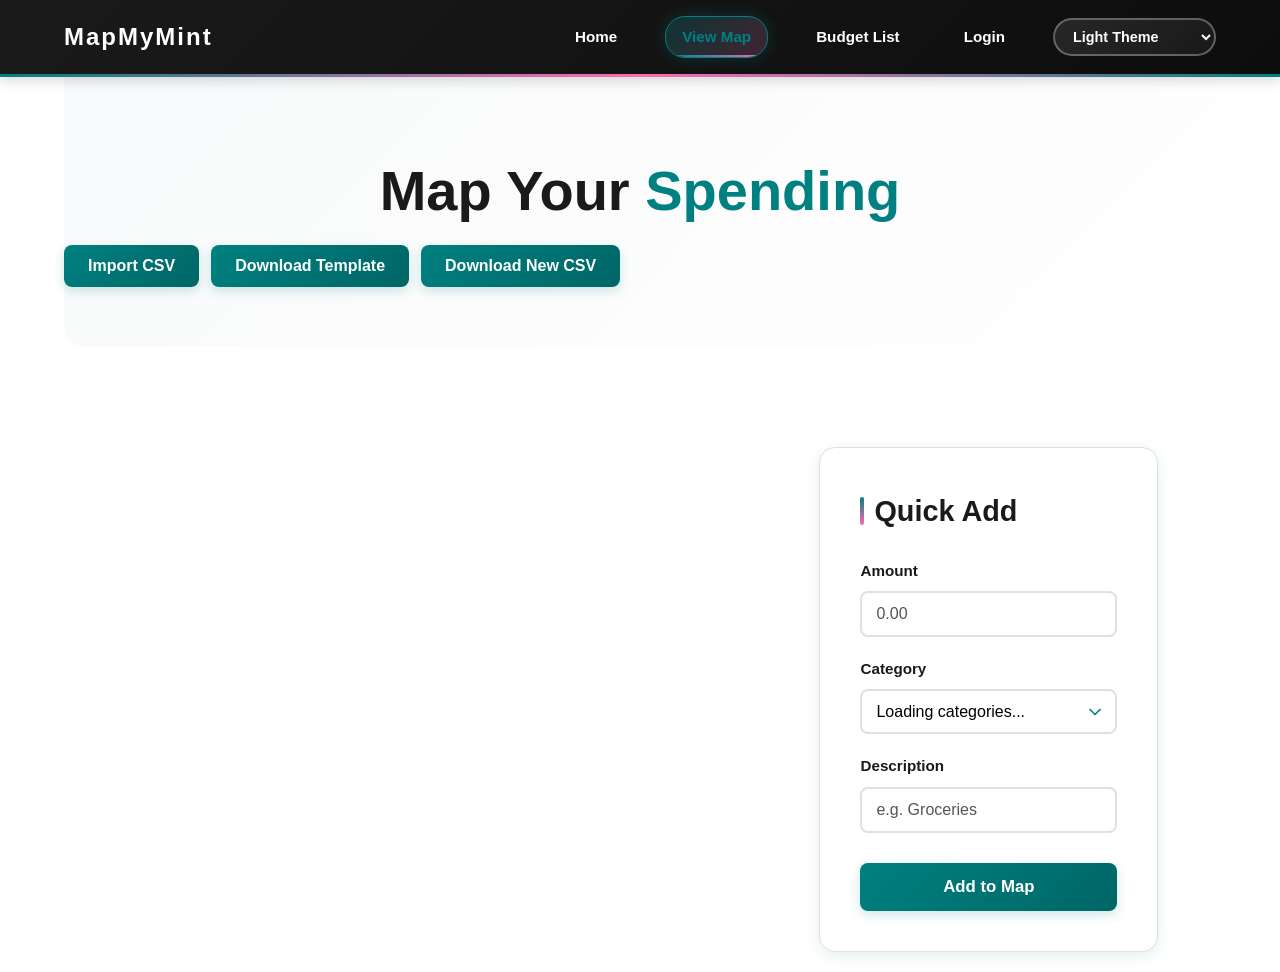
==== commit 217c7f0e: "merged main into feature/test_login so that i fix errors" ====
--- a/frontend/index.html
+++ b/frontend/index.html
@@ -50,6 +50,7 @@
 <!-- Added Download Template Button -->
 <button class="btn-teal" onclick="downloadTemplateCSV()">Download Template</button>
 <button class="btn-teal" onclick="downloadUpdatedCSV()">Download New CSV</button>
+<!-- <button class="btn-teal" onclick="clearGraph()">Clear Graph</button> (Commented out, not finalized) --> 
 
     </div>
 </header>
@@ -75,9 +76,7 @@
                 <div class="input-group">
                     <label>Category</label>
                     <select id="category">
-                        <option value="Housing">Housing</option>
-                        <option value="Lifestyle">Lifestyle</option>
-                        <option value="Savings">Savings</option>
+                        <option value="">Loading categories...</option>
                     </select>
                 </div>
                 <!-- Input field for adding a description of the transaction -->
@@ -92,7 +91,7 @@
 </section>
 </main>
 
-<script src="chart.js"></script>
+<script src="chart-v2.js"></script>
     
     <!-- Handles CSV upload, updates the data, and lets the user download a new CSV file -->
     
@@ -105,19 +104,26 @@
 let importedTemplateRows = [];
 
 function downloadTemplateCSV() {
+    // 1. Grab the current user's data
+    const currentUserId = localStorage.getItem("currentUserId") || "1";
+    // If you don't store the username, you can default to "User" or fetch it
+    const currentUsername = localStorage.getItem("currentUsername") || "User";
+
+    // 2. Build the string using template literals (${}) to inject the ID and Name
     const templateCSV = `Instructions: Use CATEGORY rows to define categories and limits,,,,,,,,,,,,,
 Instructions: Use TRANSACTION rows to enter spending or income,,,,,,,,,,,,,
 Instructions: Use GOAL rows to enter savings goals,,,,,,,,,,,,,
 Instructions: Leave unused columns blank for that row type,,,,,,,,,,,,,
 
 Entry Type,User ID,Username,Category,Parent Category,Category Limit,Transaction Date,Description,Amount,Transaction Type,Goal Name,Target Amount,Current Amount,Target Date
-CATEGORY,1,Gavin,Housing,,1500,,,,,,,,
-CATEGORY,1,Gavin,Groceries,Living,400,,,,,,,,
-TRANSACTION,1,Gavin,Groceries,Living,,2026-04-19,Walmart trip,82.43,Expense,,,,
-GOAL,1,Gavin,,,,,,,,Emergency Fund,2000,500,2026-12-31
+CATEGORY,${currentUserId},${currentUsername},Housing,,1500,,,,,,,,
+CATEGORY,${currentUserId},${currentUsername},Groceries,Living,400,,,,,,,,
+TRANSACTION,${currentUserId},${currentUsername},Groceries,Living,,2026-04-19,Walmart trip,82.43,Expense,,,,
+GOAL,${currentUserId},${currentUsername},,,,,,,,Emergency Fund,2000,500,2026-12-31
 ,,,,,,,,,,,,,
 ,,,,,,,,,,,,,`;
 
+    // 3. Create the download as before
     const blob = new Blob([templateCSV], { type: "text/csv" });
     const url = URL.createObjectURL(blob);
 
@@ -131,96 +137,64 @@
     URL.revokeObjectURL(url);
 }
 
-/*
-OLD HANDLE CSV
-
-function handleCSV() {
+
+//Connecting the manual "Quick Add" 
+document.getElementById("add-btn").addEventListener("click", async () => {
+    const amountInput = document.getElementById("amount").value;
+    const descInput = document.getElementById("description").value;
+    const catInput = document.getElementById("category").value;
+
+    if (!amountInput || !descInput) {
+        alert("Please enter an amount and description.");
+        return;
+    }
+
+    const payload = {
+        user_id: parseInt(currentUserId),
+        description: descInput,
+        amount: parseFloat(amountInput),
+        category_id: parseInt(catInput), // Optional: logic to map 'Housing' to ID 1, etc.
+        transaction_date: new Date().toISOString().split('T')[0],
+        transaction_type: "expense"
+    };
+
+    try {
+        const response = await fetch("http://127.0.0.1:8000/transactions/", {
+            method: "POST",
+            headers: { "Content-Type": "application/json" },
+            body: JSON.stringify(payload)
+        });
+
+        if (response.ok) {
+            console.log("Transaction saved to Vault.");
+            document.getElementById("transaction-form").reset();
+            if (typeof window.refreshChart === "function") window.refreshChart();
+        }
+    } catch (error) {
+        console.error("Failed to add transaction:", error);
+    }
+});
+
+
+// NEW HANDLE CSV
+async function handleCSV() {
     const input = document.getElementById("csvFile");
     input.click();
-
-    input.onchange = function () {
+ 
+    input.onchange = async function () {
         const file = input.files[0];
         if (!file) return;
-
+ 
+        // Preserve original filename for export
         originalFileName = file.name.replace(/\.csv$/i, "");
-
+ 
         const reader = new FileReader();
-
+ 
         reader.onload = async function (e) {
             savedCSV = e.target.result;
-
             const rawRows = savedCSV.split("\n");
-
-            const dataRows = rawRows.filter(line => {
-                const trimmed = line.trim();
-                return trimmed && 
-                       !trimmed.startsWith("Instructions:") && 
-                       !trimmed.startsWith("Entry Type,") && 
-                       trimmed.replace(/,/g, "") !== "";
-            });
-
-            const importPromises = dataRows.map(line => {
-                const columns = line.split(",");
-                
-                const category = (columns[3] || "").trim();
-                const description = (columns[7] || "").trim();
-                const rawAmount = (columns[8] || "0").replace(/[$,]/g, "");
-                const amount = parseFloat(rawAmount) || 0;
-
-                if (category && amount > 0) {
-                    return fetch("http://127.0.0.1:8000/goals/", {
-                        method: "POST",
-                        headers: { "Content-Type": "application/json" },
-                        body: JSON.stringify({
-                            user_id: currentUserId,
-                            goal_name: `${category}: ${description || "Transaction"}`,
-                            target_amount: amount,
-                            current_amount: 0
-                        })
-                    });
-                }
-                return null;
-            }).filter(p => p !== null);
-
-            if (importPromises.length > 0) {
-                try {
-                    await Promise.all(importPromises);
-                    console.log("Vault Updated! Refreshing Map...");
-                    if (typeof window.refreshChart === "function") {
-                        window.refreshChart();
-                    }
-                } catch (error) {
-                    console.error("Import Error:", error);
-                    console.error("Could not save CSV data to the server.");
-                }
-            } else {
-                console.error("No valid transaction data found in this CSV.");
-            }
-        };
-
-        reader.readAsText(file);
-    };
-}
-*/
-
-// NEW HANDLE CSV
-function handleCSV() {
-    const input = document.getElementById("csvFile");
-    input.click();
-
-    input.onchange = function () {
-        const file = input.files[0];
-        if (!file) return;
-
-        originalFileName = file.name.replace(/\.csv$/i, "");
-
-        const reader = new FileReader();
-
-        reader.onload = async function (e) {
-            savedCSV = e.target.result;
-
-            const rawRows = savedCSV.split("\n");
-
+ 
+            // Clean rows — strip instructions, headers, and blank lines
             const dataRows = rawRows.filter(line => {
                 const trimmed = line.trim();
                 return trimmed &&
@@ -228,143 +202,167 @@
                     !trimmed.startsWith("Entry Type,") &&
                     trimmed.replace(/,/g, "") !== "";
             });
-
-            const importPromises = dataRows.map(line => {
-                const columns = line.split(",");
-
-                const entryType = (columns[0] || "").trim().toUpperCase();
-
-                if (entryType !== "TRANSACTION" && entryType !== "GOAL") {
-                    return null;
+ 
+            //Process CATEGORY rows first (serial, not parallel)
+            //    We use for...of with await so each category is fully created
+            //    before we fetch the updated ID map. Promise.all won't work here
+            //    because we need the DB to have committed before the next step.
+            const categoryRows = dataRows.filter(row =>
+                row.trim().toUpperCase().startsWith("CATEGORY")
+            );
+ 
+            for (const row of categoryRows) {
+                const col = row.split(",");
+                const name = (col[3] || "").trim();
+                const limitAmount = parseFloat((col[5] || "0").replace(/[$,]/g, "")) || 0;
+ 
+                if (!name) continue; // Skip rows with no category name
+ 
+                try {
+                    await fetch("http://127.0.0.1:8000/categories/", {
+                        method: "POST",
+                        headers: { "Content-Type": "application/json" },
+                        body: JSON.stringify({
+                            user_id: parseInt(currentUserId),
+                            name: name,
+                            limit_amount: limitAmount,
+                            parent_id: null // Subcategory support can be added later
+                        })
+                    });
+                } catch (err) {
+                    console.error(`Failed to create category "${name}":`, err);
                 }
-
-                const userId = parseInt(columns[1]) || currentUserId || 1;
-
-                const category = (columns[3] || "").trim();
-                const description = (columns[7] || "").trim();
-                const amount = parseFloat((columns[8] || "0").replace(/[$,]/g, "")) || 0;
-
-                const goalName = (columns[10] || "").trim();
-                const targetAmount = parseFloat((columns[11] || "0").replace(/[$,]/g, "")) || 0;
-                const currentAmount = parseFloat((columns[12] || "0").replace(/[$,]/g, "")) || 0;
-
-                let payload = null;
-
-                if (entryType === "TRANSACTION" && category && amount > 0) {
-                    payload = {
-                        user_id: userId,
-                        goal_name: `${category}: ${description || "Transaction"}`,
-                        target_amount: amount,
-                        current_amount: 0
-                    };
+            }
+ 
+            // Refresh category map now that new ones are in the DB
+            let catMap = {};
+            try {
+                const catRes = await fetch(`http://127.0.0.1:8000/categories/${parseInt(currentUserId)}`);
+                if (catRes.ok) {
+                    const categories = await catRes.json();
+                    categories.forEach(c => catMap[c.name.toLowerCase()] = c.id);
                 }
-
-                if (entryType === "GOAL" && goalName && targetAmount > 0) {
-                    payload = {
-                        user_id: userId,
-                        goal_name: `Savings: ${goalName}`,
-                        target_amount: targetAmount,
-                        current_amount: currentAmount
-                    };
+            } catch (err) {
+                console.error("Failed to fetch category map:", err);
+            }
+ 
+            // Process TRANSACTION and GOAL rows in parallel
+            const otherRows = dataRows.filter(row =>
+                !row.trim().toUpperCase().startsWith("CATEGORY")
+            );
+ 
+            const finalPromises = otherRows.map(row => {
+                const col = row.split(",");
+                const entryType = (col[0] || "").trim().toUpperCase();
+ 
+                // --- TRANSACTION ---
+                if (entryType === "TRANSACTION") {
+                    const catName = (col[3] || "").trim().toLowerCase();
+                    const amount = parseFloat((col[8] || "0").replace(/[$,]/g, "")) || 0;
+                    const description = (col[7] || "").trim();
+ 
+                    // Skip rows without enough data to be useful
+                    if (!description || amount <= 0) return null;
+ 
+                    return fetch("http://127.0.0.1:8000/transactions/", {
+                        method: "POST",
+                        headers: { "Content-Type": "application/json" },
+                        body: JSON.stringify({
+                            user_id: parseInt(currentUserId),
+                            category_id: catMap[catName] || null,
+                            transaction_date: (col[6] || "").trim() || new Date().toISOString().split('T')[0],
+                            description: description,
+                            amount: amount,
+                            transaction_type: (col[9] || "expense").trim().toLowerCase()
+                        })
+                    });
                 }
-
-                if (!payload) return null;
-
-                return fetch("http://127.0.0.1:8000/goals/", {
-                    method: "POST",
-                    headers: { "Content-Type": "application/json" },
-                    body: JSON.stringify(payload)
-                });
+ 
+                // --- GOAL ---
+                if (entryType === "GOAL") {
+                    const goalName = (col[10] || "").trim();
+                    const targetAmount = parseFloat((col[11] || "0").replace(/[$,]/g, "")) || 0;
+                    const currentAmount = parseFloat((col[12] || "0").replace(/[$,]/g, "")) || 0;
+ 
+                    // Skip rows without enough data to be useful
+                    if (!goalName || targetAmount <= 0) return null;
+ 
+                    return fetch("http://127.0.0.1:8000/goals/", {
+                        method: "POST",
+                        headers: { "Content-Type": "application/json" },
+                        body: JSON.stringify({
+                            user_id: parseInt(currentUserId),
+                            goal_name: goalName,
+                            target_amount: targetAmount,
+                            current_amount: currentAmount
+                        })
+                    });
+                }
+ 
+                return null; // Ignore any unrecognized row types
             }).filter(p => p !== null);
-
-            if (importPromises.length > 0) {
+ 
+            // Execute all transaction/goal imports
+            if (finalPromises.length > 0) {
                 try {
-                    await Promise.all(importPromises);
-                    console.log("CSV imported successfully.");
-
-                    if (typeof window.refreshChart === "function") {
-                        window.refreshChart();
-                    }
-                } catch (error) {
-                    console.error("Import Error:", error);
-                    console.error("Could not save CSV data to the server.");
+                    await Promise.all(finalPromises);
+                    console.log("Full CSV import complete.");
+                } catch (err) {
+                    console.error("Import error on transactions/goals:", err);
                 }
             } else {
-                console.error("No valid CSV rows found.");
+                console.warn("No valid TRANSACTION or GOAL rows found after category stage.");
             }
+ 
+            // Refresh chart and dropdown with latest data
+            if (typeof window.refreshChart === "function") window.refreshChart();
+            if (typeof populateCategoryDropdown === "function") populateCategoryDropdown();
         };
-
+ 
         reader.readAsText(file);
     };
 }
 
-/*
-OLD DOWNLOAD UPDATED CSV
-
-function downloadUpdatedCSV() {
-    if (!savedCSV) {
-        console.error("Import a CSV first.");
-        return;
-    }
-
-    const blob = new Blob([savedCSV], { type: "text/csv" });
-    const url = URL.createObjectURL(blob);
-
-    const a = document.createElement("a");
-    a.href = url;
-    a.download = originalFileName + "_MapByMint.csv";
-    document.body.appendChild(a);
-    a.click();
-    document.body.removeChild(a);
-
-    URL.revokeObjectURL(url);
-}
-*/
 
 // NEW DOWNLOAD UPDATED CSV
 async function downloadUpdatedCSV() {
     try {
-        const response = await fetch(`http://127.0.0.1:8000/goals/${currentUserId}`);
-
-        if (!response.ok) {
-            throw new Error("Failed to fetch updated data");
-        }
-
-        const goals = await response.json();
+        // Fetch both datasets at once
+        const [goalsResponse, txResponse] = await Promise.all([
+            fetch(`http://127.0.0.1:8000/goals/${currentUserId}`),
+            fetch(`http://127.0.0.1:8000/transactions/${currentUserId}`)
+        ]);
+
+        if (!goalsResponse.ok || !txResponse.ok) {
+            throw new Error("Failed to fetch data from one or more endpoints");
+        }
+
+        const goals = await goalsResponse.json();
+        const transactions = await txResponse.json();
 
         const header = "Entry Type,User ID,Username,Category,Parent Category,Category Limit,Transaction Date,Description,Amount,Transaction Type,Goal Name,Target Amount,Current Amount,Target Date";
 
-        const rows = goals.map(goal => {
-            const parts = goal.goal_name.split(": ");
-            const category = parts[0] || "";
-            const description = parts.slice(1).join(": ") || "";
-
-            return [
-                "TRANSACTION",
-                goal.user_id,
-                "",
-                category,
-                "",
-                "",
-                "",
-                description,
-                goal.target_amount,
-                "Expense",
-                "",
-                goal.target_amount,
-                goal.current_amount,
-                ""
-            ].join(",");
-        });
-
-        const csvContent = [header, ...rows].join("\n");
+        // 1. Map Goals to CSV Rows
+        const goalRows = goals.map(goal => [
+            "GOAL", goal.user_id, "", "", "", "", "", "", "", "", 
+            goal.goal_name, goal.target_amount, goal.current_amount, goal.target_date || ""
+        ].join(","));
+
+        // 2. Map Transactions to CSV Rows
+        const txRows = transactions.map(tx => [
+            "TRANSACTION", currentUserId, "", tx.category_name || "Uncategorized", "", "",
+            tx.date, tx.description, tx.amount, tx.type || "expense", "", "", "", ""
+        ].join(","));
+
+        // 3. Combine everything
+        const csvContent = [header, ...goalRows, ...txRows].join("\n");
 
         const blob = new Blob([csvContent], { type: "text/csv" });
         const url = URL.createObjectURL(blob);
 
         const a = document.createElement("a");
         a.href = url;
-        a.download = originalFileName + "_MapByMint.csv";
+        a.download = `${originalFileName}_Full_Backup.csv`;
         document.body.appendChild(a);
         a.click();
         document.body.removeChild(a);
@@ -373,10 +371,81 @@
 
     } catch (error) {
         console.error("Export Error:", error);
-        console.error("Could not export updated CSV.");
+        alert("Could not export data. Is the backend running?");
     }
 }
- 
+/* async function clearGraph() { (Commented out, took from branch. Wouldn't let me commit in branch! Not finalized and put on product backlog) 
+    const confirmClear = confirm("Are you sure you want to clear this data?")
+
+    if (!confirmClear) return;
+
+    try {
+        await fetch(`http://127.0.0.1:8000/goals/${currentUserId}`, {
+method: "DELETE"
+        });
+        
+        await fetch(`http://127.0.0.1:8000/transactions/${currentUserId}`, {
+method: "DELETE"
+        });
+
+        await fetch(`http://127.0.0.1:8000/categories/${currentUserId}`, {
+method: "DELETE"
+        }); 
+
+        console.log("Data has been cleared :)");
+
+        if (typeof window.refreshChart === "function") {
+            window.refreshChart();
+        }
+    }
+    catch (err)
+    {
+        console.error("Error clearing data:", err);
+        alert("Failed to clear data");
+    }
+    }
+*/
+// Add this function alongside the other script functions
+async function populateCategoryDropdown() {
+    try {
+        const res = await fetch(`http://127.0.0.1:8000/categories/${parseInt(currentUserId)}`);
+        const categories = await res.json();
+        const select = document.getElementById("category");
+
+        if (!categories.length) {
+            select.innerHTML = `<option value="">No categories yet</option>`;
+            return;
+        }
+        select.innerHTML = categories.map(c =>
+            `<option value="${c.id}">${c.name}</option>`
+        ).join("");
+    } catch (err) {
+        console.error("Failed to load categories:", err);
+    }
+}
+
+// Add this function alongside the other script functions
+async function populateCategoryDropdown() {
+    try {
+        const res = await fetch(`http://127.0.0.1:8000/categories/${parseInt(currentUserId)}`);
+        const categories = await res.json();
+        const select = document.getElementById("category");
+
+        if (!categories.length) {
+            select.innerHTML = `<option value="">No categories yet</option>`;
+            return;
+        }
+        select.innerHTML = categories.map(c =>
+            `<option value="${c.id}">${c.name}</option>`
+        ).join("");
+    } catch (err) {
+        console.error("Failed to load categories:", err);
+    }
+}
+
+// Call on page load
+populateCategoryDropdown();
+
 
 </script>
 
